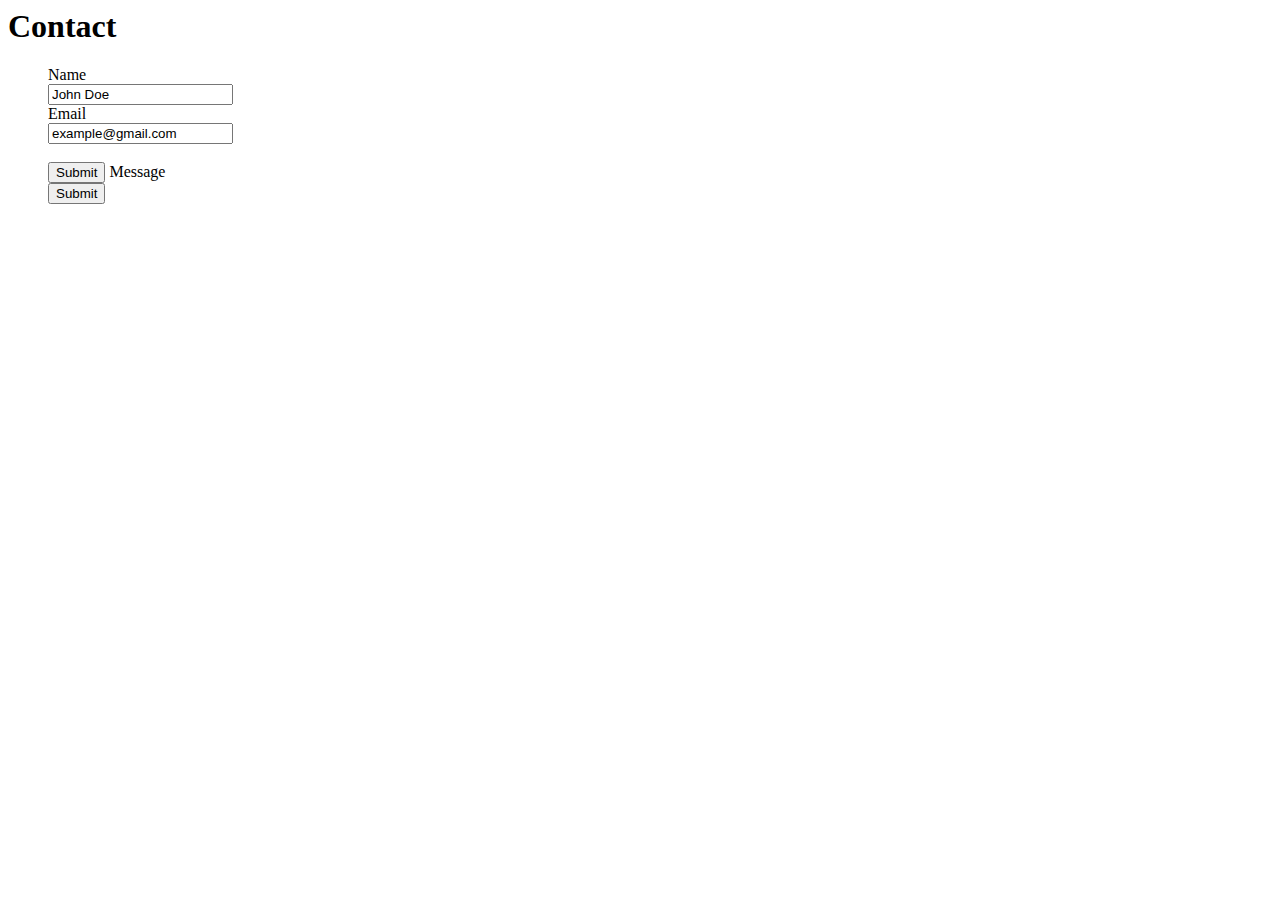
==== contact.html @ a5eb94ce "first push" ====
<!DOCTYPE = html>
<html lang="en">
    <head>
        <title>Contact
        </title>
        <meta charset=meta charset="utf-8">
        <link rel="stylesheet" type="text/css" href="assets/style.css">

    </head>
    
    <body>
    <header>
    <h1>Contact</h1>
    </header>
    <nav></nav>
    <section>
        <article>
            <ul>
                <form action="/action_page.php">
                    Name<br>
                    <input type="text" name="Name" value="John Doe">
                    <br>
                    Email<br>
                    <input type="text" name="Email" value="example@gmail.com">
                    <br><br>
                    <input type="submit" value="Submit">
                    Message<br>
                    <input type="submit" value="Submit"
                </form>
            </ul>
        
        </article>
    </section>
    
    </div>
    <aside></aside>
    <footer>
    </footer>
    </body>
    
    </html>
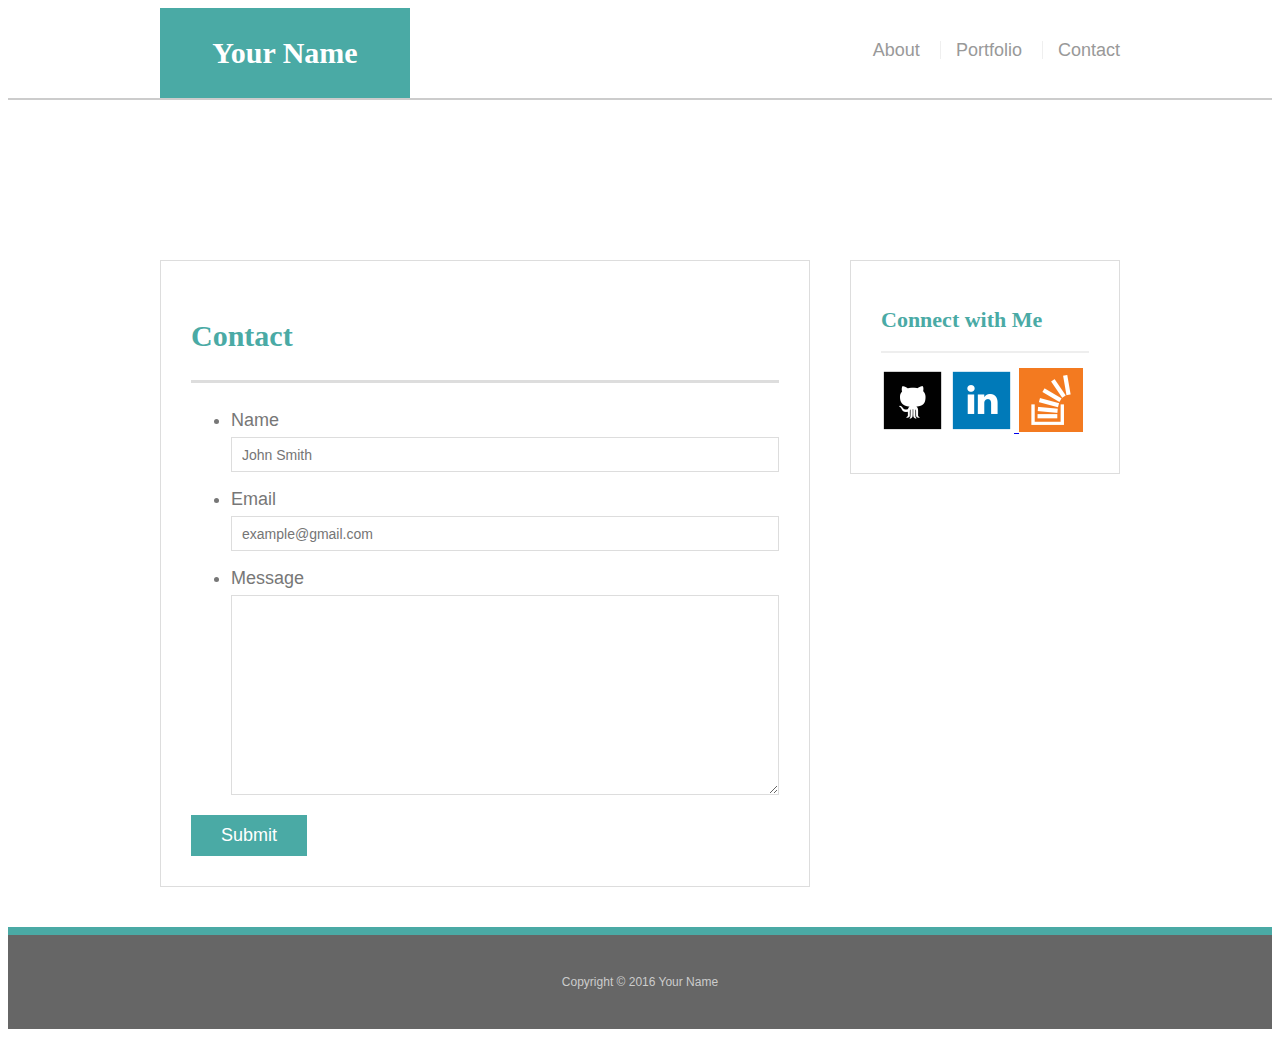
==== commit c3eebbaa: "third push" ====
--- a/contact.html
+++ b/contact.html
@@ -1,41 +1,66 @@
-<!DOCTYPE = html>
-<html lang="en">
-    <head>
-        <title>Contact
-        </title>
-        <meta charset=meta charset="utf-8">
-        <link rel="stylesheet" type="text/css" href="assets/style.css">
+<!doctype html>
+<html lang="en-us">
 
-    </head>
-    
-    <body>
-    <header>
-    <h1>Contact</h1>
-    </header>
-    <nav></nav>
-    <section>
-        <article>
-            <ul>
-                <form action="/action_page.php">
-                    Name<br>
-                    <input type="text" name="Name" value="John Doe">
-                    <br>
-                    Email<br>
-                    <input type="text" name="Email" value="example@gmail.com">
-                    <br><br>
-                    <input type="submit" value="Submit">
-                    Message<br>
-                    <input type="submit" value="Submit"
-                </form>
-            </ul>
-        
-        </article>
+<head>
+  <meta charset="UTF-8">
+  <title>Contact | Your Name</title>
+  <link rel="stylesheet" type="text/css" href="assets/css/reset.css">
+  <link rel="stylesheet" type="text/css" href="assets/css/style.css">
+</head>
+
+<body>
+
+  <header id="masthead">
+    <div class="container">
+      <a href="index.html" id="logo">Your Name</a>
+      <nav>
+        <a href="index.html">About</a>
+        <a href="portfolio.html">Portfolio</a>
+        <a href="contact.html">Contact</a>
+      </nav>
+    </div>
+  </header>
+
+  <div id="main-container" class="container">
+    <section class="main-section">
+      <h1>Contact</h1>
+
+      <form id="contact-form">
+        <ul>
+          <li>
+            <label for="name">Name</label>
+            <input type="text" id="name" name="name" placeholder="John Smith" required="required">
+          </li>
+          <li>
+            <label for="email">Email</label>
+            <input type="email" id="email" name="email" placeholder="example@gmail.com" required="required">
+          </li>
+          <li>
+            <label for="message">Message</label>
+            <textarea id="message" name="message" required="required"></textarea>
+          </li>
+        </ul>
+        <input type="submit">
+      </form>
+
     </section>
-    
+
+    <section class="sidebar">
+      <div id="connect">
+        <h2>Connect with Me</h2>
+
+        <a href="https://github.com/abonnema"><img src="/assets/images/github.png" alt="Github"></a>
+        <a href="https://www.linkedin.com/in/andrew-bonnema/"><img src="/assets/images/linkedin.png" alt="LinkedIn">
+        <a href="https://stackoverflow.com/users/8806182/andrew-bonnema?tab=profile"><img src="/assets/images/overflow.png" alt="StackOverflow"></a>
+      </div>
+    </section>
+  </div>
+
+  <footer>
+    <div class="container">
+      Copyright &copy; 2016 Your Name
     </div>
-    <aside></aside>
-    <footer>
-    </footer>
-    </body>
-    
-    </html>
+  </footer>
+</body>
+
+</html>--- a/assets/css/style.css
+++ b/assets/css/style.css
@@ -0,0 +1,241 @@
+body {
+    font-family: Arial, "Helvetica Neue", Helvetica, sans-serif;
+    font-size: 18px;
+    line-height: 34px;
+    color: #777;
+    background: url("../images/concrete_seamless.png");
+  }
+  
+  * {
+    box-sizing: border-box;
+  }
+  
+  /* general */
+  
+  .container {
+    width: 100%;
+    max-width: 960px;
+    margin: 0 auto;
+    clear: both;
+  }
+  
+  h1,
+  h2,
+  h3,
+  p {
+    margin-bottom: 20px;
+  }
+  
+  p:last-child {
+    margin-bottom: 0;
+  }
+  
+  h1,
+  h2,
+  h3 {
+    font-family: Georgia, Times, "Times New Roman", serif;
+    font-weight: 700;
+    color: #4aaaa5;
+  }
+  
+  h1 {
+    padding-bottom: 20px;
+    font-size: 30px;
+    line-height: 49px;
+    border-bottom: 3px solid #ddd;
+  }
+  
+  h2,
+  h3 {
+    font-size: 22px;
+  }
+  
+  /* header */
+  
+  #masthead {
+    z-index: 99;
+    width: 100%;
+    margin: 0 0 30px;
+    overflow: auto;
+    color: #fff;
+    background: #fff;
+    border-bottom: 2px solid #ccc;
+  }
+  
+  #logo {
+    float: left;
+    width: 250px;
+    height: 90px;
+    font-family: Georgia, Times, "Times New Roman", serif;
+    font-size: 30px;
+    font-weight: 700;
+    line-height: 90px;
+    color: #fff;
+    text-align: center;
+    text-decoration: none;
+    background: #4aaaa5;
+  }
+  
+  nav {
+    float: right;
+    margin-top: 25px;
+  }
+  
+  nav a {
+    display: inline-block;
+    padding-left: 15px;
+    margin-left: 15px;
+    line-height: 18px;
+    color: #999;
+    text-decoration: none;
+    border-left: 1px solid #efefef;
+  }
+  
+  nav a:first-child {
+    border-left: 0 none;
+  }
+  
+  /* footer */
+  
+  footer {
+    padding: 30px 0;
+    clear: both;
+    font-size: 12px;
+    color: #fff;
+    color: #ccc;
+    text-align: center;
+    background: #666;
+    border-top: 8px solid #4aaaa5;
+  }
+  
+  /* sidebar */
+  
+  .sidebar {
+    float: right;
+    width: 100%;
+    max-width: 270px;
+    padding: 30px;
+    margin-bottom: 20px;
+    background: #fff;
+    border: 1px solid #ddd;
+  }
+  
+  h3,
+  .sidebar h2 {
+    padding-bottom: 20px;
+    margin-bottom: 15px;
+    line-height: 22px;
+    border-bottom: 2px solid #eee;
+  }
+  
+  .social {
+    width: 62px;
+    height: 62px;
+    margin-top: 8px;
+    margin-right: 5px;
+  }
+  
+  .social:last-child {
+    margin-right: 0;
+  }
+  
+  /* main */
+  
+  #main-container {
+    padding-top: 130px;
+  }
+  
+  .main-section {
+    float: left;
+    width: 100%;
+    max-width: 650px;
+    padding: 30px;
+    margin: 0 0 40px;
+    background: #fff;
+    border: 1px solid #ddd;
+  }
+  
+  /* portfolio page */
+  
+  .work {
+    position: relative;
+    float: left;
+    width: 274px;
+    margin: 20px 0 25px;
+    overflow: auto;
+  }
+  
+  .work:nth-child(even) {
+    margin-right: 40px;
+  }
+  
+  .work img {
+    width: 100%;
+    border: 0 none;
+    opacity: 0.8;
+  }
+  
+  .work h3 {
+    position: absolute;
+    bottom: 20px;
+    width: 100%;
+    padding: 15px;
+    margin-bottom: 0;
+    font-weight: 300;
+    line-height: 30px;
+    color: #fff;
+    text-align: center;
+    background: #4aaaa5;
+    border-bottom: 0;
+  }
+  
+  .auth-image {
+    float: left;
+    width: 200px;
+    height: auto;
+    margin-top: 10px;
+    margin-right: 25px;
+  }
+  
+  /* contact page */
+  
+  #contact-form ul {
+    margin-bottom: 20px;
+  }
+  
+  #contact-form li {
+    margin-bottom: 10px;
+  }
+  
+  label,
+  input[type=text],
+  input[type=email],
+  textarea {
+    display: block;
+    width: 100%;
+  }
+  
+  input[type=text],
+  input[type=email],
+  textarea {
+    height: 35px;
+    padding: 0 10px;
+    font-size: 14px;
+    border: 1px solid #ddd;
+  }
+  
+  textarea {
+    height: 200px;
+  }
+  
+  input[type=submit] {
+    padding: 10px 30px;
+    font-size: 18px;
+    color: #fff;
+    cursor: pointer;
+    background: #4aaaa5;
+    border: 0 none;
+  }
+  
+
+
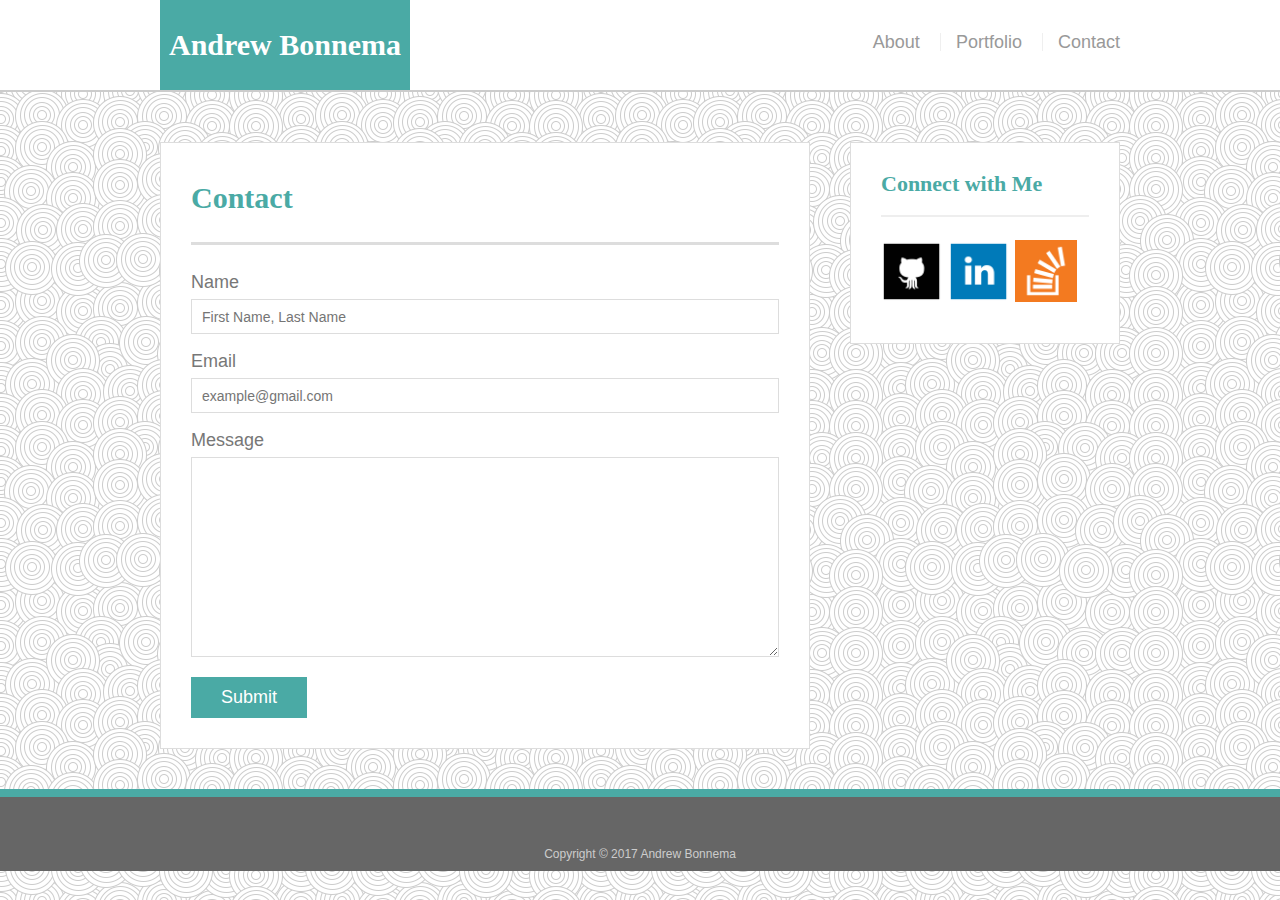
==== commit c16fa850: "final push for hw 1" ====
--- a/contact.html
+++ b/contact.html
@@ -1,18 +1,18 @@
-<!doctype html>
+<!doctype=html>
 <html lang="en-us">
 
 <head>
-  <meta charset="UTF-8">
-  <title>Contact | Your Name</title>
-  <link rel="stylesheet" type="text/css" href="assets/css/reset.css">
-  <link rel="stylesheet" type="text/css" href="assets/css/style.css">
+    <meta charset="UTF-8">
+    <title>Contact - Andrew Bonnema</title>
+    <link rel="stylesheet" type="text/css" href="assets/css/reset.css">
+    <link rel="stylesheet" type="text/css" href="assets/css/style.css">
 </head>
 
 <body>
 
-  <header id="masthead">
-    <div class="container">
-      <a href="index.html" id="logo">Your Name</a>
+    <header id="masthead">
+        <div class="container">
+        <a href="index.html" id="logo">Andrew Bonnema</a>
       <nav>
         <a href="index.html">About</a>
         <a href="portfolio.html">Portfolio</a>
@@ -29,7 +29,7 @@
         <ul>
           <li>
             <label for="name">Name</label>
-            <input type="text" id="name" name="name" placeholder="John Smith" required="required">
+            <input type="text" id="name" name="name" placeholder="First Name, Last Name" required="required">
           </li>
           <li>
             <label for="email">Email</label>
@@ -49,16 +49,16 @@
       <div id="connect">
         <h2>Connect with Me</h2>
 
-        <a href="https://github.com/abonnema"><img src="/assets/images/github.png" alt="Github"></a>
-        <a href="https://www.linkedin.com/in/andrew-bonnema/"><img src="/assets/images/linkedin.png" alt="LinkedIn">
-        <a href="https://stackoverflow.com/users/8806182/andrew-bonnema?tab=profile"><img src="/assets/images/overflow.png" alt="StackOverflow"></a>
+        <a href="https://github.com/abonnema"><img src="assets/images/github.png" class="social" alt="Github"></a>
+        <a href="https://www.linkedin.com/in/andrew-bonnema/"><img src="assets/images/linkedin.png" class="social" alt="LinkedIn">
+        <a href="https://stackoverflow.com/users/8806182/andrew-bonnema?tab=profile"><img src="assets/images/overflow.png" class="social" alt="StackOverflow"></a>
       </div>
     </section>
   </div>
 
   <footer>
     <div class="container">
-      Copyright &copy; 2016 Your Name
+      Copyright &copy; 2017 Andrew Bonnema
     </div>
   </footer>
 </body>
--- a/assets/css/style.css
+++ b/assets/css/style.css
@@ -1,241 +1,253 @@
 body {
-    font-family: Arial, "Helvetica Neue", Helvetica, sans-serif;
-    font-size: 18px;
-    line-height: 34px;
-    color: #777;
-    background: url("../images/concrete_seamless.png");
-  }
-  
-  * {
-    box-sizing: border-box;
-  }
-  
-  /* general */
-  
-  .container {
-    width: 100%;
-    max-width: 960px;
-    margin: 0 auto;
-    clear: both;
-  }
-  
-  h1,
-  h2,
-  h3,
-  p {
-    margin-bottom: 20px;
-  }
-  
-  p:last-child {
-    margin-bottom: 0;
-  }
-  
-  h1,
-  h2,
-  h3 {
-    font-family: Georgia, Times, "Times New Roman", serif;
-    font-weight: 700;
-    color: #4aaaa5;
-  }
-  
-  h1 {
-    padding-bottom: 20px;
-    font-size: 30px;
-    line-height: 49px;
-    border-bottom: 3px solid #ddd;
-  }
-  
-  h2,
-  h3 {
-    font-size: 22px;
-  }
-  
-  /* header */
-  
-  #masthead {
-    z-index: 99;
-    width: 100%;
-    margin: 0 0 30px;
-    overflow: auto;
-    color: #fff;
-    background: #fff;
-    border-bottom: 2px solid #ccc;
-  }
-  
-  #logo {
-    float: left;
-    width: 250px;
-    height: 90px;
-    font-family: Georgia, Times, "Times New Roman", serif;
-    font-size: 30px;
-    font-weight: 700;
-    line-height: 90px;
-    color: #fff;
-    text-align: center;
-    text-decoration: none;
-    background: #4aaaa5;
-  }
-  
-  nav {
-    float: right;
-    margin-top: 25px;
-  }
-  
-  nav a {
-    display: inline-block;
-    padding-left: 15px;
-    margin-left: 15px;
-    line-height: 18px;
-    color: #999;
-    text-decoration: none;
-    border-left: 1px solid #efefef;
-  }
-  
-  nav a:first-child {
-    border-left: 0 none;
-  }
-  
-  /* footer */
-  
-  footer {
-    padding: 30px 0;
-    clear: both;
-    font-size: 12px;
-    color: #fff;
-    color: #ccc;
-    text-align: center;
-    background: #666;
-    border-top: 8px solid #4aaaa5;
-  }
-  
-  /* sidebar */
-  
-  .sidebar {
-    float: right;
-    width: 100%;
-    max-width: 270px;
-    padding: 30px;
-    margin-bottom: 20px;
-    background: #fff;
-    border: 1px solid #ddd;
-  }
-  
-  h3,
-  .sidebar h2 {
-    padding-bottom: 20px;
-    margin-bottom: 15px;
-    line-height: 22px;
-    border-bottom: 2px solid #eee;
-  }
-  
-  .social {
-    width: 62px;
-    height: 62px;
-    margin-top: 8px;
-    margin-right: 5px;
-  }
-  
-  .social:last-child {
-    margin-right: 0;
-  }
-  
-  /* main */
-  
-  #main-container {
-    padding-top: 130px;
-  }
-  
-  .main-section {
-    float: left;
-    width: 100%;
-    max-width: 650px;
-    padding: 30px;
-    margin: 0 0 40px;
-    background: #fff;
-    border: 1px solid #ddd;
-  }
-  
-  /* portfolio page */
-  
-  .work {
-    position: relative;
-    float: left;
-    width: 274px;
-    margin: 20px 0 25px;
-    overflow: auto;
-  }
-  
-  .work:nth-child(even) {
-    margin-right: 40px;
-  }
-  
-  .work img {
-    width: 100%;
-    border: 0 none;
-    opacity: 0.8;
-  }
-  
-  .work h3 {
-    position: absolute;
-    bottom: 20px;
-    width: 100%;
-    padding: 15px;
-    margin-bottom: 0;
-    font-weight: 300;
-    line-height: 30px;
-    color: #fff;
-    text-align: center;
-    background: #4aaaa5;
-    border-bottom: 0;
-  }
-  
-  .auth-image {
-    float: left;
-    width: 200px;
-    height: auto;
-    margin-top: 10px;
-    margin-right: 25px;
-  }
-  
-  /* contact page */
-  
-  #contact-form ul {
-    margin-bottom: 20px;
-  }
-  
-  #contact-form li {
-    margin-bottom: 10px;
-  }
-  
-  label,
-  input[type=text],
-  input[type=email],
-  textarea {
-    display: block;
-    width: 100%;
-  }
-  
-  input[type=text],
-  input[type=email],
-  textarea {
-    height: 35px;
-    padding: 0 10px;
-    font-size: 14px;
-    border: 1px solid #ddd;
-  }
-  
-  textarea {
-    height: 200px;
-  }
-  
-  input[type=submit] {
-    padding: 10px 30px;
-    font-size: 18px;
-    color: #fff;
-    cursor: pointer;
-    background: #4aaaa5;
-    border: 0 none;
-  }
-  
-
-
+  font-family: Arial, "Helvetica Neue", Helvetica, sans-serif;
+  font-size: 18px;
+  line-height: 34px;
+  color: #777;
+  background: url('../images/swirl_pattern.png');
+}
+
+* {
+  box-sizing: border-box;
+}
+
+/* general */
+
+.container {
+  width: 100%;
+  max-width: 960px;
+  margin: 0 auto;
+  clear: both;
+}
+
+a {
+  text-decoration: none;
+}
+
+h1,
+h2,
+h3,
+p {
+  margin-bottom: 20px;
+}
+
+p:last-child {
+  margin-bottom: 0;
+}
+
+h1,
+h2,
+h3 {
+  font-family: Georgia, Times, "Times New Roman", serif;
+  font-weight: 700;
+  color: #4aaaa5;
+}
+
+h1 {
+  padding-bottom: 20px;
+  font-size: 30px;
+  line-height: 49px;
+  border-bottom: 3px solid #ddd;
+}
+
+h2,
+h3 {
+  font-size: 22px;
+}
+
+/* header */
+
+#masthead {
+  z-index: 99;
+  width: 100%;
+  margin: 0 0 0px;
+  overflow: auto;
+  color: #fff;
+  background: #fff;
+  border-bottom: 2px solid #ccc;
+}
+
+#logo {
+  float: left;
+  width: 250px;
+  height: 90px;
+  font-family: Times, "Times New Roman", serif;
+  font-size: 30px;
+  font-weight: 700;
+  line-height: 90px;
+  color: #fff;
+  text-align: center;
+  text-decoration: none;
+  background: #4aaaa5;
+}
+
+nav {
+  float: right;
+  margin-top: 25px;
+}
+
+nav a {
+  display: inline-block;
+  padding-left: 15px;
+  margin-left: 15px;
+  line-height: 18px;
+  color: #999;
+  text-decoration: none;
+  border-left: 1px solid #efefef;
+}
+
+nav a:first-child {
+  border-left: 0 none;
+}
+
+/* footer */
+
+footer {
+  padding: 40px 0 0 0;
+  margin-top: 70px;
+  clear: both;
+  font-size: 12px;
+  color: #fff;
+  color: #ccc;
+  text-align: center;
+  background: #666;
+  border-top: 8px solid #4aaaa5;
+  size: 100%;
+  width:100%;
+}
+
+/* sidebar */
+
+.sidebar {
+  float: right;
+  width: 100%;
+  max-width: 270px;
+  padding: 30px;
+  margin-bottom: 20px;
+  background: #fff;
+  border: 1px solid #ddd;
+}
+
+h3,
+.sidebar h2 {
+  padding-bottom: 20px;
+  margin-bottom: 15px;
+  line-height: 22px;
+  border-bottom: 2px solid #eee;
+}
+
+.social {
+  width: 62px;
+  height: 62px;
+  margin-top: 8px;
+  margin-right: 5px;
+  text-decoration: none;
+}
+
+.social:last-child {
+  margin-right: 0;
+}
+
+/* main */
+
+#main-container {
+  padding-top: 50px;
+}
+
+.main-section {
+  float: left;
+  width: 100%;
+  max-width: 650px;
+  padding: 30px;
+  margin: 0 0 40px;
+  background: #fff;
+  border: 1px solid #ddd;
+}
+
+p {
+  font: Garamond;
+}
+
+/* portfolio page */
+
+.work {
+  position: relative;
+  float: left;
+  width: 274px;
+  margin: 20px 0 25px;
+  overflow: auto;
+}
+
+.work:nth-child(even) {
+  margin-right: 40px;
+}
+
+.work img {
+  width: 100%;
+  border: 0 none;
+  opacity: 0.8;
+}
+
+.work h3 {
+  position: absolute;
+  bottom: 20px;
+  width: 100%;
+  padding: 15px;
+  margin-bottom: 0;
+  font-weight: 300;
+  line-height: 30px;
+  color: #fff;
+  text-align: center;
+  background: #4aaaa5;
+  border-bottom: 0;
+}
+
+.auth-image {
+  float: left;
+  width: 200px;
+  height: auto;
+  margin-top: 10px;
+  margin-right: 25px;
+}
+
+/* contact page */
+
+#contact-form ul {
+  margin-bottom: 20px;
+}
+
+#contact-form li {
+  margin-bottom: 10px;
+}
+
+label,
+input[type=text],
+input[type=email],
+textarea {
+  display: block;
+  width: 100%;
+}
+
+input[type=text],
+input[type=email],
+textarea {
+  height: 35px;
+  padding: 0 10px;
+  font-size: 14px;
+  border: 1px solid #ddd;
+}
+
+textarea {
+  height: 200px;
+}
+
+input[type=submit] {
+  padding: 10px 30px;
+  font-size: 18px;
+  color: #fff;
+  cursor: pointer;
+  background: #4aaaa5;
+  border: 0 none;
+}
+
+
+
